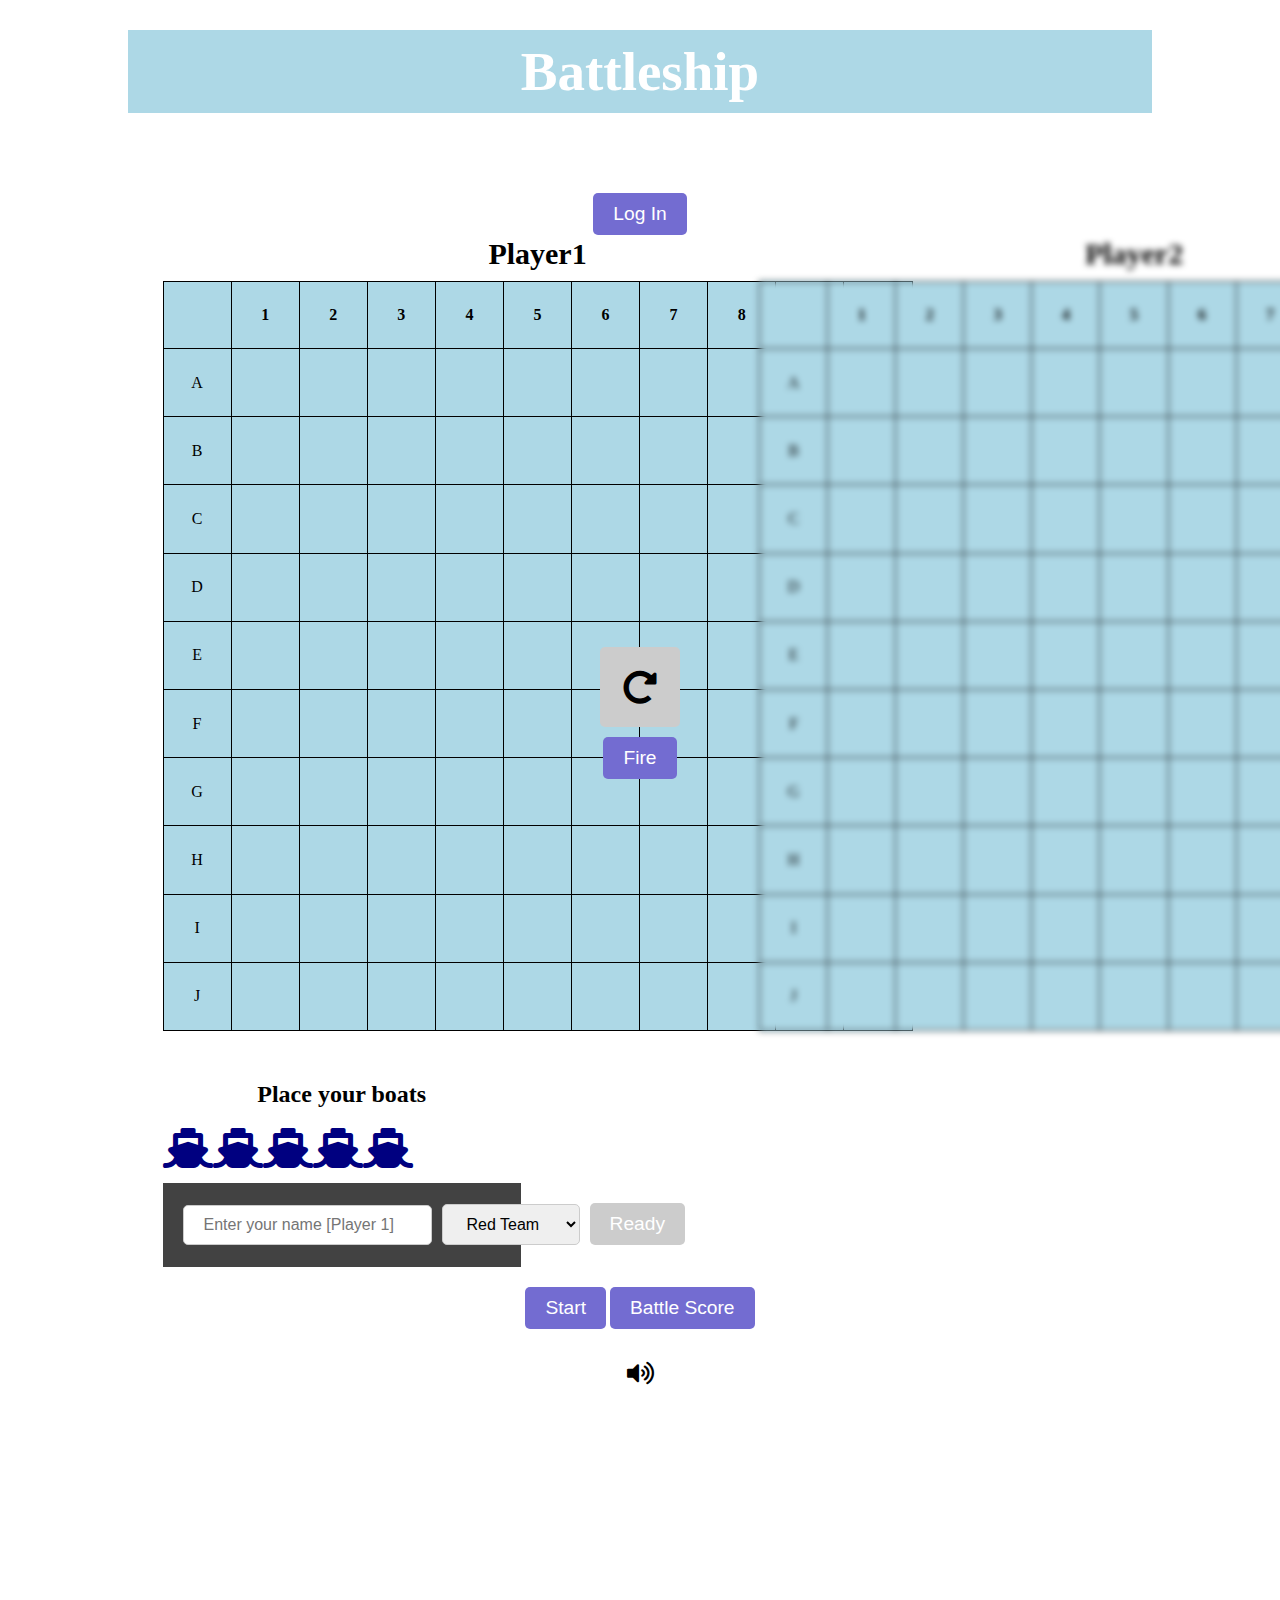
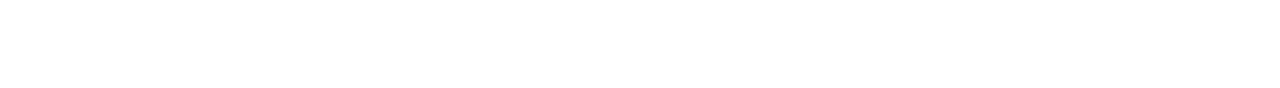
==== html/index.html @ 6b4f92b7 "rearranged files expanded css" ====
<!DOCTYPE html>
<html lang="en">
<head>
  <meta charset="UTF-8">
  <title>Battleship Game</title>
  <link rel="stylesheet" href="https://cdnjs.cloudflare.com/ajax/libs/font-awesome/5.15.4/css/all.min.css">
  <link rel="stylesheet" href="style.css">
</head>
<body>
  

  <header class="navbar"></header>
  
  
  <div class="container">
    <h1 class="header">Battleship</h1>
    <button id="loginButton">Log In</button>

    <!-- Battleship game tables -->

    <div class="tables-container">

     <div class="table-wrapper">

     <table class="battleship-table" id="gameTable1">

      <caption id="tableCaption1">Player1</caption> <!-- Initial caption for the table -->

      <thead>

        <tr>
          <th></th> <!-- Empty cell for spacing -->
          <th>1</th> <!-- Column numbers -->
          <th>2</th>
          <th>3</th>
          <th>4</th>
          <th>5</th>
          <th>6</th>
          <th>7</th>
          <th>8</th>
          <th>9</th>
          <th>10</th>
        </tr>
      </thead>
      <tbody>
        <!-- Rows -->
        <tr>
          <td>A</td> <!-- Row labels -->
          <td id="A1"></td>
          <td id="A2"></td>
          <td id="A3"></td>
          <td id="A4"></td>
          <td id="A5"></td>
          <td id="A6"></td>
          <td id="A7"></td>
          <td id="A8"></td>
          <td id="A9"></td>
          <td id="A10"></td> 
        </tr>
        <tr>
          <td>B</td> <!-- Row labels -->
          <td id="B1"></td>
          <td id="B2"></td>
          <td id="B3"></td>
          <td id="B4"></td>
          <td id="B5"></td>
          <td id="B6"></td>
          <td id="B7"></td>
          <td id="B8"></td>
          <td id="B9"></td>
          <td id="B10"></td> 
        </tr>
        <tr>
          <td>C</td> <!-- Row labels -->
          <td id="C1"></td>
          <td id="C2"></td>
          <td id="C3"></td>
          <td id="C4"></td>
          <td id="C5"></td>
          <td id="C6"></td>
          <td id="C7"></td>
          <td id="C8"></td>
          <td id="C9"></td>
          <td id="C10"></td>  
        </tr>
        <tr>
          <td>D</td> <!-- Row labels -->
          <td id="D1"></td>
          <td id="D2"></td>
          <td id="D3"></td>
          <td id="D4"></td>
          <td id="D5"></td>
          <td id="D6"></td>
          <td id="D7"></td>
          <td id="D8"></td>
          <td id="D9"></td>
          <td id="D10"></td>  
        </tr>
        <tr>
          <td>E</td> <!-- Row labels -->
          <td id="E1"></td>
          <td id="E2"></td>
          <td id="E3"></td>
          <td id="E4"></td>
          <td id="E5"></td>
          <td id="E6"></td>
          <td id="E7"></td>
          <td id="E8"></td>
          <td id="E9"></td>
          <td id="E10"></td> 
        </tr>
        <tr>
          <td>F</td> <!-- Row labelsss -->
          <td id="F1"></td>
          <td id="F2"></td>
          <td id="F3"></td>
          <td id="F4"></td>
          <td id="F5"></td>
          <td id="F6"></td>
          <td id="F7"></td>
          <td id="F8"></td>
          <td id="F9"></td>
          <td id="F10"></td> 
        </tr>
        <tr>
          <td>G</td> <!-- Row labels -->
          <td id="G1"></td>
          <td id="G2"></td>
          <td id="G3"></td>
          <td id="G4"></td>
          <td id="G5"></td>
          <td id="G6"></td>
          <td id="G7"></td>
          <td id="G8"></td>
          <td id="G9"></td>
          <td id="G10"></td>  
        </tr>
        <tr>
          <td>H</td> <!-- Row labels -->
          <td id="H1"></td>
          <td id="H2"></td>
          <td id="H3"></td>
          <td id="H4"></td>
          <td id="H5"></td>
          <td id="H6"></td>
          <td id="H7"></td>
          <td id="H8"></td>
          <td id="H9"></td>
          <td id="H10"></td> 
        </tr>
        <tr>
          <td>I</td> <!-- Row labels -->
          <td id="I1"></td>
          <td id="I2"></td>
          <td id="I3"></td>
          <td id="I4"></td>
          <td id="I5"></td>
          <td id="I6"></td>
          <td id="I7"></td>
          <td id="I8"></td>
          <td id="I9"></td>
          <td id="I10"></td>  
        </tr>
        <tr>
          <td>J</td> <!-- Row labels -->
          <td id="J1"></td>
          <td id="J2"></td>
          <td id="J3"></td>
          <td id="J4"></td>
          <td id="J5"></td>
          <td id="J6"></td>
          <td id="J7"></td>
          <td id="J8"></td>
          <td id="J9"></td>
          <td id="J10"></td> 
        </tr>
      </tbody>
    </table>

    <h2>Place your boats</h2>

    <div class="boat-icons">
      <i class="fas fa-ship boat-icon small draggable" draggable="true" id="boat1"></i>
      <i class="fas fa-ship boat-icon medium draggable" draggable="true" id="boat2"></i>
      <i class="fas fa-ship boat-icon large draggable" draggable="true" id="boat3"></i>
      <i class="fas fa-ship boat-icon extra-large draggable" draggable="true" id="boat4"></i>
      <i class="fas fa-ship boat-icon mega draggable" draggable="true" id="boat5"></i>
      <!-- Add other boat icons -->
    </div>

    <div class="user-inputs1">
      <input type="text" id="playerName1" placeholder="Enter your name [Player 1]" class="text-input">
      <select id="gameOptions1" class="dropdown-select">
        <option value="option1" class="red-team">Red Team</option>
        <option value="option2" class="blue-team">Blue Team</option>
      </select>
      <button id="ReadyButton1" class="ready-button">Ready</button>
    </div>
    </div>

    
    <div class="button-wrapper">
      <!-- Place this div between the two tables -->
      <div class="rotate-container">
        <button id="rotateButton" class="rotate-button">
          <i class="fas fa-redo-alt"></i> <!-- Font Awesome icon for rotation -->
        </button>
      </div>
      <!--       <div class="move-buttons">
        <button class="move-up">
          <i class="fas fa-arrow-up"></i>
        </button>
        <button class="move-down">
          <i class="fas fa-arrow-down"></i>
        </button>
        <button class="move-left">
          <i class="fas fa-arrow-left"></i>
        </button>
        <button class="move-right">
          <i class="fas fa-arrow-right"></i>
        </button>
      </div>
      -->

      <button id="attackButton">Fire</button>
    </div>
    

    

    <div class="table-wrapper blur-table">

    <table class="battleship-table" id="gameTable2">

      <!-- 
      <div class="boat-icons">
        <i class="fas fa-ship boat-icon small draggable" draggable="true" id="boat6"></i>
        <i class="fas fa-ship boat-icon medium draggable" draggable="true" id="boat7"></i>
        <i class="fas fa-ship boat-icon large draggable" draggable="true" id="boat8"></i>
        <i class="fas fa-ship boat-icon extra-large draggable" draggable="true" id="boat9"></i>
        <i class="fas fa-ship boat-icon mega draggable" draggable="true" id="boat10"></i>
      </div>
      -->

    <caption id="tableCaption2">Player2</caption> <!-- Initial caption for the table -->

      <thead>
        <tr>
          <th></th> <!-- Empty cell for spacing -->
          <th>1</th> <!-- Column numbers -->
          <th>2</th>
          <th>3</th>
          <th>4</th>
          <th>5</th>
          <th>6</th>
          <th>7</th>
          <th>8</th>
          <th>9</th>
          <th>10</th>
        </tr>
      </thead>
      <tbody>
        <!-- Rows -->
        <tr>
          <td>A</td> <!-- Row labels -->
          <td></td>
          <td></td>
          <td></td>
          <td></td>
          <td></td>
          <td></td>
          <td></td>
          <td></td>
          <td></td>
          <td></td> 
        </tr>
        <tr>
          <td>B</td> <!-- Row labels -->
          <td></td>
          <td></td>
          <td></td>
          <td></td>
          <td></td>
          <td></td>
          <td></td>
          <td></td>
          <td></td>
          <td></td> 
        </tr>
        <tr>
          <td>C</td> <!-- Row labels -->
          <td></td>
          <td></td>
          <td></td>
          <td></td>
          <td></td>
          <td></td>
          <td></td>
          <td></td>
          <td></td>
          <td></td> 
        </tr>
        <tr>
          <td>D</td> <!-- Row labels -->
          <td></td>
          <td></td>
          <td></td>
          <td></td>
          <td></td>
          <td></td>
          <td></td>
          <td></td>
          <td></td>
          <td></td> 
        </tr>
        <tr>
          <td>E</td> <!-- Row labels -->
          <td></td>
          <td></td>
          <td></td>
          <td></td>
          <td></td>
          <td></td>
          <td></td>
          <td></td>
          <td></td>
          <td></td> 
        </tr>
        <tr>
          <td>F</td> <!-- Row labels -->
          <td></td>
          <td></td>
          <td></td>
          <td></td>
          <td></td>
          <td></td>
          <td></td>
          <td></td>
          <td></td>
          <td></td> 
        </tr>
        <tr>
          <td>G</td> <!-- Row labels -->
          <td></td>
          <td></td>
          <td></td>
          <td></td>
          <td></td>
          <td></td>
          <td></td>
          <td></td>
          <td></td>
          <td></td> 
        </tr>
        <tr>
          <td>H</td> <!-- Row labels -->
          <td></td>
          <td></td>
          <td></td>
          <td></td>
          <td></td>
          <td></td>
          <td></td>
          <td></td>
          <td></td>
          <td></td> 
        </tr>
        <tr>
          <td>I</td> <!-- Row labels -->
          <td></td>
          <td></td>
          <td></td>
          <td></td>
          <td></td>
          <td></td>
          <td></td>
          <td></td>
          <td></td>
          <td></td> 
        </tr>
        <tr>
          <td>J</td> <!-- Row labels -->
          <td></td>
          <td></td>
          <td></td>
          <td></td>
          <td></td>
          <td></td>
          <td></td>
          <td></td>
          <td></td>
          <td></td> 
        </tr>
      </tbody>
    </table>

    

    <!--
    <div class="user-inputs2">
      <input type="text" id="playerName2" placeholder="Enter your name [Player 2]" class="text-input">
      <select id="gameOptions2" class="dropdown-select">
        <option value="option1" class="red-team">Red Team</option>
        <option value="option2" class="blue-team">Blue Team</option>
      </select>
      <button id="ReadyButton2" class="ready-button">Ready</button>
    </div>
     -->
     
    </div>
    </div>

    <button id="startButton">Start</button>
    <button id="scoreButton">Battle Score</button>

    
  <!-- Popup modal -->
  <div class="modal" id="popupModal">
    <div class="modal-content">
      <span class="close" onclick="closeModal()">&times;</span>
      <h2>Battle Score</h2>
      <!-- Add your popup content here -->
    </div>
  </div>

    <div class="volume">
      <i id="volumeIcon" class="fas fa-volume-up"></i>
    </div>
  </div>
  


  <script src="script.js"></script>
</body>
</html>
---- html/style.css ----
/*
header.navbar {
    background-color: navy;
    height: 50px; 
    width: 100%;
  }

*/

body {
    margin: 0;
    padding: 0;
    background-color: #ffffff;
    background-image: url(''); /* Replace 'path_to_your_image.jpg' with the path to your image */
    background-size: cover; /* Ensures the image covers the entire background */
    background-repeat: no-repeat; /* Prevents the image from repeating */
  }
  
  /* Style for the blue background on <h1> */
.header {
  background-color: lightblue;
  color: white; /* Set text color to white for better visibility */
  padding: 10px 0; /* Add padding to space the content */
  text-align: center; /* Center-align the text */
}


  .container {
    text-align: center;
    width: 80%; /* Adjust the width as needed */
    margin: 0 auto; /* Center the content */
    padding-top: 30px; /* Add padding to the top of the content to prevent overlap with the fixed header */
  }

  .user-inputs1 , .user-inputs2 {
    display: flex;
    align-items: center;
    margin-right: auto; /* Pushes it to the left */
    margin-top: 10px;
    background-color: #424242;
    padding: 20px;
  }
  
  h1 {
    font-size: 55px;
    margin-top: 0px;
    margin-bottom: 80px; /* Adjust the distance between the items */
    
  }
  
  button {
    padding: 10px 20px;
    font-size: 1.2em;
    border: none;
    cursor: pointer;
    background-color: rgb(115, 108, 209);
    color: white;
    border-radius: 5px;
    transition: background-color 0.2s ease;
    margin-bottom: 2px;
  }

/* Style for the button wrapper */
.button-wrapper {
  text-align: center; /* Center the button */
  margin-top: 400px; /* Adjust the margin from the top */
}

/* Style for the icon inside the button */
.rotate-button i {
  color: black; /* Icon color */
  font-size: 34px; /* Adjust icon size */
}

    /* Style for the rotate button */
    .rotate-button {
      width: 80px; /* Adjust width */
      height: 80px; /* Adjust height */
      background-color: #ccc; /* Button background color */
      border: none;
      cursor: pointer;
      margin: 10px; /* Adjust margin */
    }


 

    .ready-button {
    background-color: #ccc;
    }

  .red-team-background {
    background-color: red !important;
  }
  
  .blue-team-background {
    background-color: blue !important;
  }

  /* Remove the hover effect */
 

 

  .volume {
    margin-top: 30px;
    margin-bottom: 300px; /* Adjust the distance between the items */
    font-size: 24px;    
}
  
  .fa-volume-up,
  .fa-volume-off {
    font-size: 24px;
  }
  
  /* Style for muted icon */
  .fa-volume-off {
    color: red; /* Initial color when muted */
  }
  


/* Styling for text input */




.text-input, .dropdown-select {
    padding: 10px 20px; /* Increase padding to make the input larger */
    width: 250px; /* Increase width to make the input wider */
    margin-right: 10px;
    border-radius: 5px;
    border: 1px solid #ccc;
    font-size: 16px; /* Increase font size for larger text */
}




/* Styling for dropdown */




.dropdown {
  position: relative;
  display: inline-block;
}


.dropdown-select:hover {
  background-color: #f9f9f9; /* Change background color on hover */
}

/* Styling for dropdown animation */
.dropdown-select:focus {
  outline: none;
  box-shadow: 0 0 5px rgba(0, 0, 0, 0.3);
}

/* Add a down arrow icon */
.dropdown-select::after {
  content: '\25BC';
  position: absolute;
  top: 50%;
  right: 10px;
  transform: translateY(-50%);
  pointer-events: none;
}

/* For the Drop-down list color */

.team {
  color: white;
  padding: 10px 20px; /* Adjusted padding for dropdown options */
  border-radius: 5px;
  border: 1px solid #ccc;
  cursor: pointer;
  transition: background-color 0.3s ease;
}

.red-team:hover {
  background-color: red;
  color: white;
}

.blue-team:hover {
  background-color: blue;
  color: white;
}





/* Popup modal styles */





.modal {
  display: none;
  position: fixed;
  z-index: 1;
  left: 0;
  top: 0;
  width: 100%;
  height: 100%;
  overflow: auto;
  background-color: rgba(0,0,0,0.5); /* Semi-transparent background */
}

.modal-content {
  background-color: #fff;
  margin: 20% auto;
  padding: 20px;
  border-radius: 5px;
  width: 60%;
  text-align: center;
}

.close {
  color: #aaa;
  float: right;
  font-size: 28px;
  font-weight: bold;
}

.close:hover,
.close:focus {
  color: black;
  text-decoration: none;
  cursor: pointer;
}






/* Style for the Battleship table */






.tables-container {
  display: flex;
  justify-content: space-around;
  flex-wrap: wrap;
}

.table-wrapper {
  display: inline-block;
  width: 35%; /* Adjust the width as needed */
  margin-bottom: 20px; /* Adjust the margin as needed */
}



.caption {
  font-size: large;
}

.battleship-table {
  table-layout: fixed;
  border-collapse: collapse; /* Collapse table borders */
  width: 750px; /* Fixed width for the table */
  height: 750px; /* Fixed height for the table */
  margin-bottom: 50px; /* Add margin from the top */
}

/* Style for table header cells */
.battleship-table th {
  width: 50px; /* Fixed width for table header cells */
  height: 50px; /* Fixed height for table header cells */
  border: 1px solid #000; /* Add borders to table header cells */
  padding: 8px;
  text-align: center;
  cursor: pointer; /* Change cursor to pointer on hover */
}

/* Style for table data cells */
.battleship-table td {
  width: 50px; /* Fixed width for table data cells */
  height: 50px; /* Fixed height for table data cells */
  border: 1px solid #000; /* Add borders to table data cells */
  padding: 8px;
  text-align: center;
  cursor: pointer; /* Change cursor to pointer on hover */
}

/* Style to display cell content on hover */
.battleship-table td:hover {
  background-color: rgb(216, 216, 216); /* Change background color on hover */
  position: relative;
  border: 1px solid black;
}


/* Style for the table caption (Player1) */
.battleship-table caption {
  margin-bottom: 10px; /* Add margin from the bottom of the caption */
  font-weight: bold; /* Make the caption bold (example) */
  font-size: 30px;
}

#gameTable1 {
  background-color: lightblue; /* Background color for the first table */
}

#gameTable2 {
  background-color: lightblue; /* Background color for the second table */
}

/* Add a blur effect to the second table */
.blur-table {
  filter: blur(3px); /* Adjust the blur intensity */
}
/* Style for boat icons */



.boat-icons {
  display: flex;
  align-items: center;
 
  margin-bottom: 15px;
}

.boat-icon {
  font-size: 40px;
  color: navy;
}

/* Different boat icon sizes */
.small {
  font-size: 40px;
}

.medium {
  font-size: 40px;
}

.large {
  font-size: 40px;
}

.extra-large {
  font-size: 40px;
}

.mega {
  font-size: 40px;
}
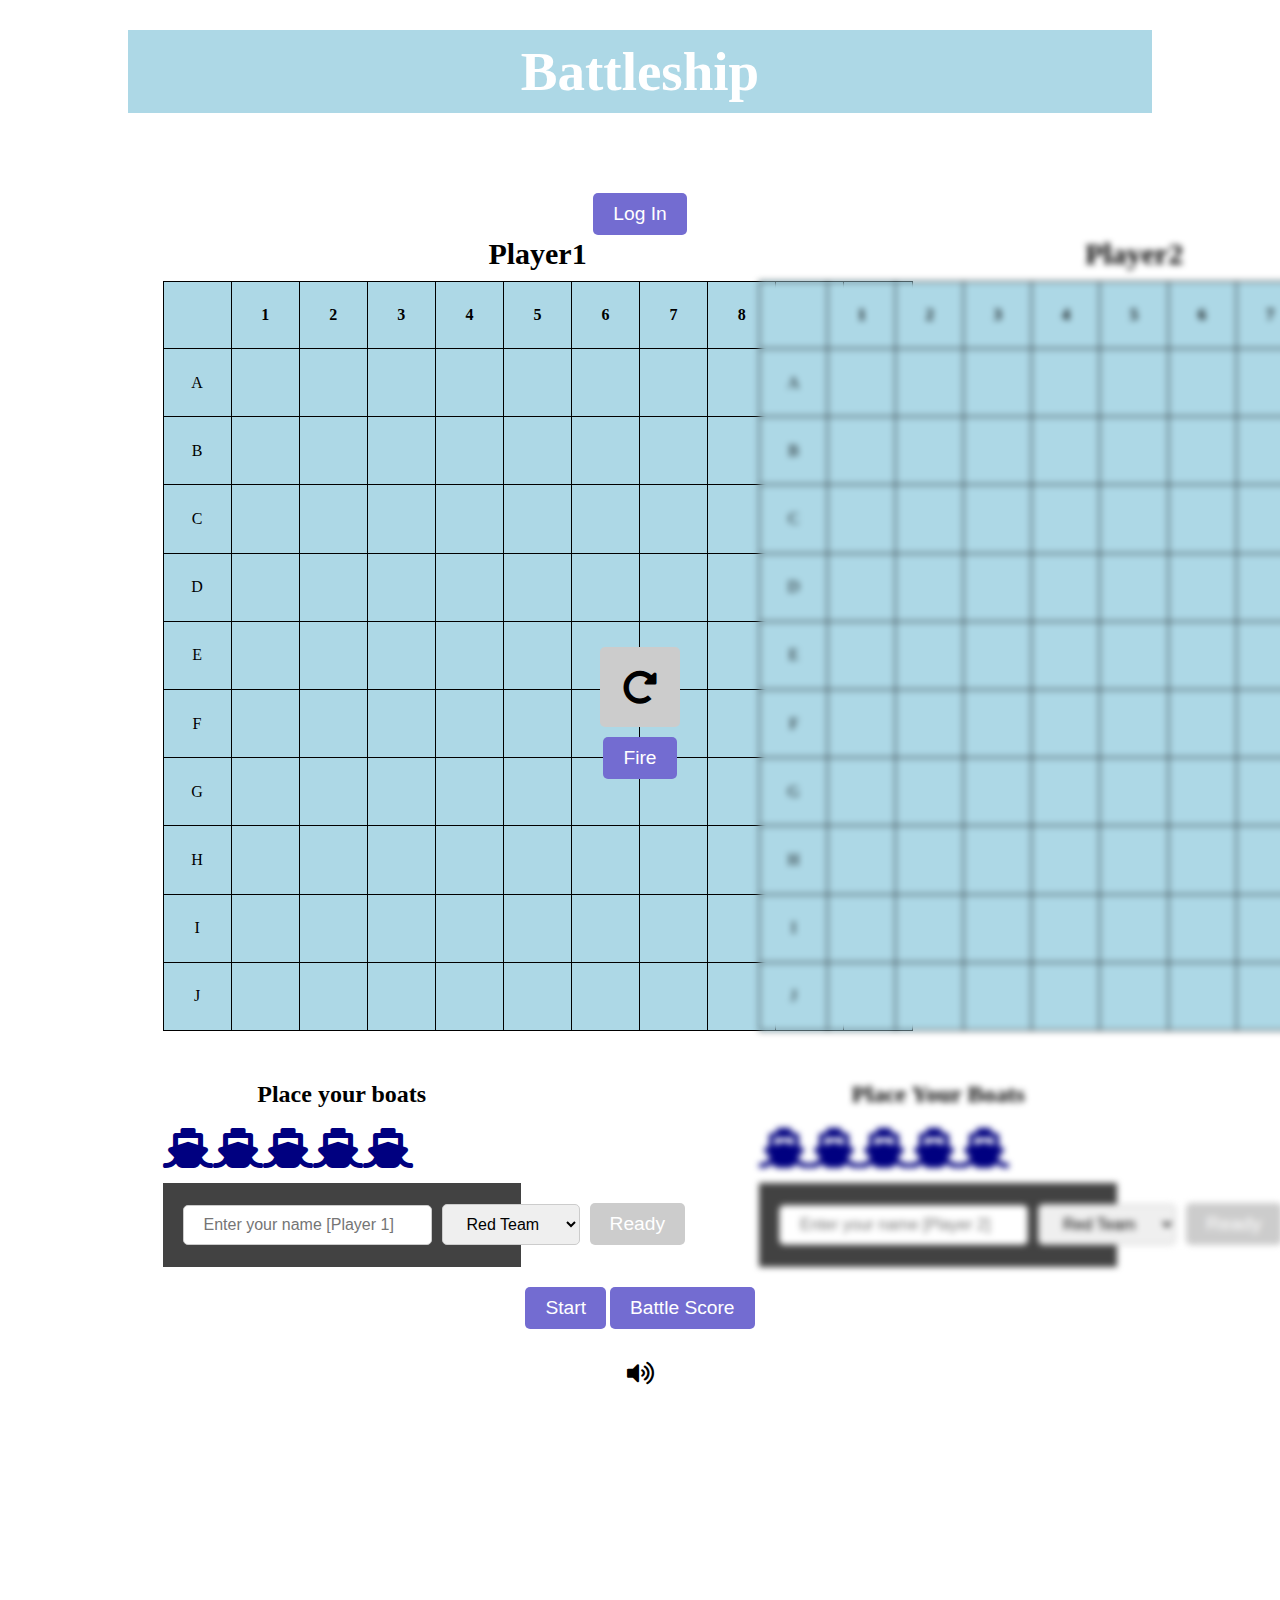
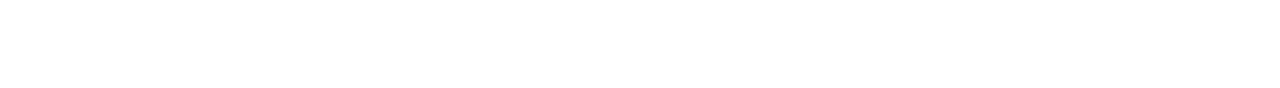
==== commit 45981d0f: "." ====
--- a/html/index.html
+++ b/html/index.html
@@ -232,15 +232,6 @@
 
     <table class="battleship-table" id="gameTable2">
 
-      <!-- 
-      <div class="boat-icons">
-        <i class="fas fa-ship boat-icon small draggable" draggable="true" id="boat6"></i>
-        <i class="fas fa-ship boat-icon medium draggable" draggable="true" id="boat7"></i>
-        <i class="fas fa-ship boat-icon large draggable" draggable="true" id="boat8"></i>
-        <i class="fas fa-ship boat-icon extra-large draggable" draggable="true" id="boat9"></i>
-        <i class="fas fa-ship boat-icon mega draggable" draggable="true" id="boat10"></i>
-      </div>
-      -->
 
     <caption id="tableCaption2">Player2</caption> <!-- Initial caption for the table -->
 
@@ -395,8 +386,18 @@
     </table>
 
     
-
-    <!--
+    <h2>Place Your Boats</h2>  
+
+    <div class="boat-icons">
+      <i class="fas fa-ship boat-icon small draggable" draggable="true" id="boat6"></i>
+      <i class="fas fa-ship boat-icon medium draggable" draggable="true" id="boat7"></i>
+      <i class="fas fa-ship boat-icon large draggable" draggable="true" id="boat8"></i>
+      <i class="fas fa-ship boat-icon extra-large draggable" draggable="true" id="boat9"></i>
+      <i class="fas fa-ship boat-icon mega draggable" draggable="true" id="boat10"></i>
+    </div>
+    
+
+    
     <div class="user-inputs2">
       <input type="text" id="playerName2" placeholder="Enter your name [Player 2]" class="text-input">
       <select id="gameOptions2" class="dropdown-select">
@@ -405,7 +406,7 @@
       </select>
       <button id="ReadyButton2" class="ready-button">Ready</button>
     </div>
-     -->
+     
      
     </div>
     </div>
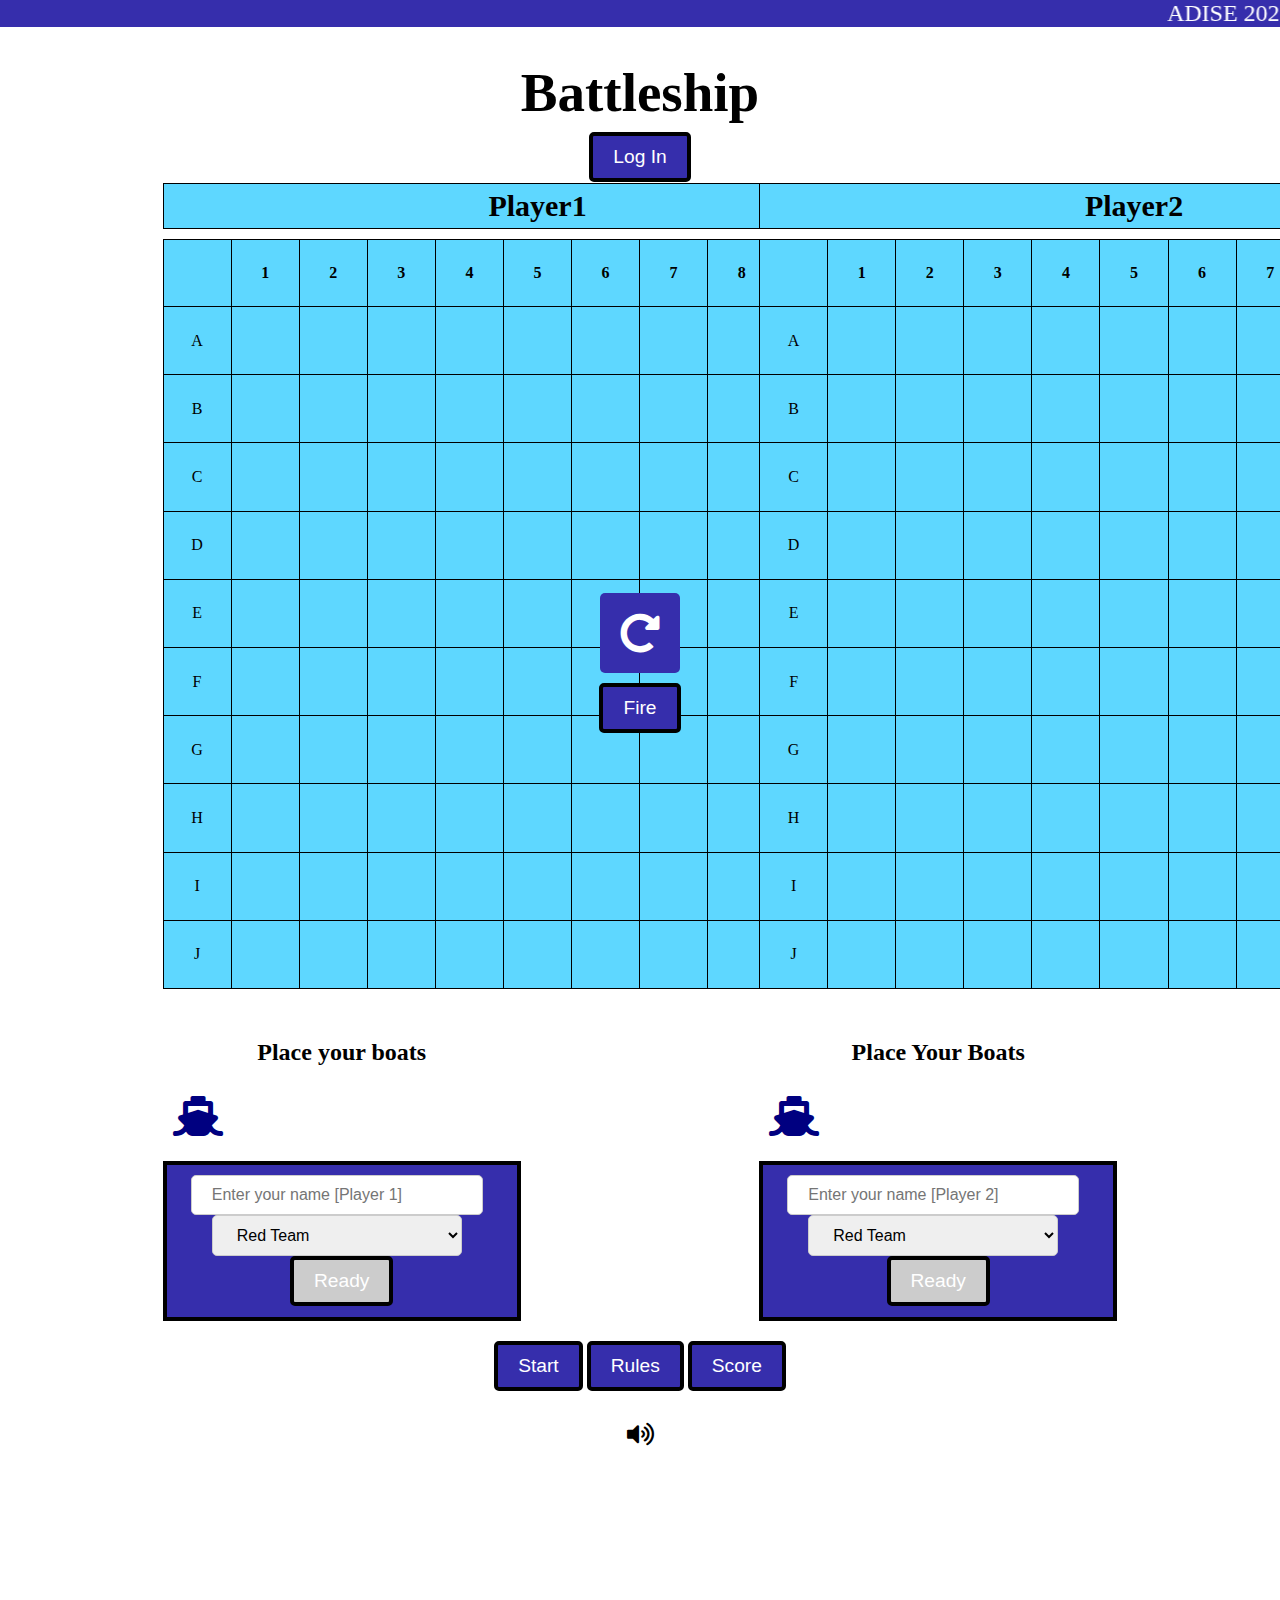
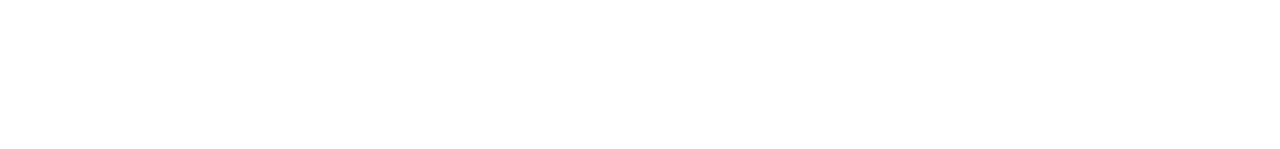
==== commit a02e9d01: "buttons / rules" ====
--- a/html/index.html
+++ b/html/index.html
@@ -9,8 +9,11 @@
 <body>
   
 
-  <header class="navbar"></header>
-  
+  <header>
+    <marquee behavior="scroll" direction="left" scrollamount="15">
+      <i class="fas fa-hand-gun"></i> ADISE 2023 | BATTLESHIP GAME
+    </marquee>
+  </header>  
   
   <div class="container">
     <h1 class="header">Battleship</h1>
@@ -181,12 +184,16 @@
 
     <div class="boat-icons">
       <i class="fas fa-ship boat-icon small draggable" draggable="true" id="boat1"></i>
-      <i class="fas fa-ship boat-icon medium draggable" draggable="true" id="boat2"></i>
-      <i class="fas fa-ship boat-icon large draggable" draggable="true" id="boat3"></i>
-      <i class="fas fa-ship boat-icon extra-large draggable" draggable="true" id="boat4"></i>
-      <i class="fas fa-ship boat-icon mega draggable" draggable="true" id="boat5"></i>
+      <!--
+      <i class="fas fa-ship boat-icon medium draggable " draggable="true" id="boat2"></i>
+      <i class="fas fa-ship boat-icon large draggable " draggable="true" id="boat3"></i>
+      <i class="fas fa-ship boat-icon extra-large draggable " draggable="true" id="boat4"></i>
+      <i class="fas fa-ship boat-icon mega draggable " draggable="true" id="boat5"></i>
+      -->
       <!-- Add other boat icons -->
     </div>
+
+    <!--    <button onclick="duplicateIcon()">Duplicate Icon</button>   -->
 
     <div class="user-inputs1">
       <input type="text" id="playerName1" placeholder="Enter your name [Player 1]" class="text-input">
@@ -390,10 +397,12 @@
 
     <div class="boat-icons">
       <i class="fas fa-ship boat-icon small draggable" draggable="true" id="boat6"></i>
-      <i class="fas fa-ship boat-icon medium draggable" draggable="true" id="boat7"></i>
+      <!--
+      <i class="fas fa-ship boat-icon medium draggable " draggable="true" id="boat7"></i>
       <i class="fas fa-ship boat-icon large draggable" draggable="true" id="boat8"></i>
       <i class="fas fa-ship boat-icon extra-large draggable" draggable="true" id="boat9"></i>
       <i class="fas fa-ship boat-icon mega draggable" draggable="true" id="boat10"></i>
+      -->
     </div>
     
 
@@ -412,24 +421,41 @@
     </div>
 
     <button id="startButton">Start</button>
-    <button id="scoreButton">Battle Score</button>
-
-    
-  <!-- Popup modal -->
-  <div class="modal" id="popupModal">
-    <div class="modal-content">
-      <span class="close" onclick="closeModal()">&times;</span>
-      <h2>Battle Score</h2>
-      <!-- Add your popup content here -->
-    </div>
+
+    <!-- Rules Button -->
+<button id="rulesButton">Rules</button>
+
+<div id="rulesModal" class="modal">
+  <div class="modal-content">
+    <span class="close">&times;</span>
+    <h2>Rules</h2>
+    <h3>Αρχική στήση:</h3> Κάθε παίκτης τοποθετεί τα πλοία του σε ένα πλέγμα, το οποίο είναι ένας πίνακας 10x10. Τα πλοία μπορούν να τοποθετηθούν οριζόντια ή κάθετα και δεν μπορούν να ακουμπούν ή να επικαλύπτονται μεταξύ τους. 
+
+      <h3>Σειρά παιξίματος:</h3> Οι παίκτες εναλλάσσονται στο να πυροβολούν σε διάφορα κελιά του αντιπάλου τους για να ανακαλύψουν πού βρίσκονται τα πλοία του.
+  
+      <h3>Χτύπημα ή Αστοχία:</h3> Αν ένας παίκτης πυροβολήσει ένα κελί και υπάρχει πλοίο του αντιπάλου εκεί, τότε είναι χτύπημα. Ο παίκτης που πέτυχε ένα πλοίο έχει το δικαίωμα να συνεχίσει τη σειρά του και να πυροβολήσει ξανά. Αλλιώς, είναι αστοχία και την σειρά παίρνει ο άλλος παίκτης.
+  
+      <h3>Αναγγελία Ναυάγιου:</h3> Όταν ένα πλοίο βυθίζεται, ο παίκτης ανακοινώνει στον αντίπαλό του ποιο πλοίο βυθίστηκε.
+  
+      <h3>Νίκη:</h3> Ο στόχος είναι να βυθίσετε όλα τα πλοία του αντιπάλου σας πριν αυτός βυθίσει τα δικά σας.</p>
   </div>
+</div>
+
+<!-- Score Button -->
+<button id="scoreButton">Score</button>
+
+<div id="scoreModal" class="modal">
+  <div class="modal-content">
+    <span class="close">&times;</span>
+    <h2>Score</h2>
+    <p>Your score is...</p>
+  </div>
+</div>
 
     <div class="volume">
       <i id="volumeIcon" class="fas fa-volume-up"></i>
     </div>
   </div>
-  
-
 
   <script src="script.js"></script>
 </body>
--- a/html/style.css
+++ b/html/style.css
@@ -1,26 +1,22 @@
-/*
-header.navbar {
-    background-color: navy;
-    height: 50px; 
-    width: 100%;
-  }
-
-*/
+marquee {
+  font-size: 24px; /* Change the font size to your preference */
+  background-color:  rgb(54, 46, 172);
+  color: #ffffff;
+}
 
 body {
     margin: 0;
     padding: 0;
     background-color: #ffffff;
-    background-image: url(''); /* Replace 'path_to_your_image.jpg' with the path to your image */
+    background-image: url('adise1.jpg'); /* Replace 'path_to_your_image.jpg' with the path to your image */
     background-size: cover; /* Ensures the image covers the entire background */
     background-repeat: no-repeat; /* Prevents the image from repeating */
   }
   
   /* Style for the blue background on <h1> */
 .header {
-  background-color: lightblue;
-  color: white; /* Set text color to white for better visibility */
-  padding: 10px 0; /* Add padding to space the content */
+  color: rgb(0, 0, 0); /* Set text color to white for better visibility */
+  paddingrgb(0, 0, 0)x 0; /* Add padding to space the content */
   text-align: center; /* Center-align the text */
 }
 
@@ -32,19 +28,30 @@
     padding-top: 30px; /* Add padding to the top of the content to prevent overlap with the fixed header */
   }
 
-  .user-inputs1 , .user-inputs2 {
-    display: flex;
-    align-items: center;
-    margin-right: auto; /* Pushes it to the left */
-    margin-top: 10px;
-    background-color: #424242;
-    padding: 20px;
-  }
+/* CSS to set background color for the container */
+.user-inputs1, .user-inputs2 {
+  background-color:  rgb(54, 46, 172);
+  /* Additional styling */
+  padding: 10px;
+  border: 4px solid #000; /* Optional: Add border for visibility */
+}
+/* Additional styling for input, select, and button */
+.text-input {
+  border: 4px solid black;
+
+}
+.dropdown-select {
+  border: 4px solid black;
+
+}
+.ready-button {
+  border: 4px solid black;
+}
   
   h1 {
     font-size: 55px;
     margin-top: 0px;
-    margin-bottom: 80px; /* Adjust the distance between the items */
+    margin-bottom: 8px; /* Adjust the distance between the items */
     
   }
   
@@ -53,11 +60,14 @@
     font-size: 1.2em;
     border: none;
     cursor: pointer;
-    background-color: rgb(115, 108, 209);
+    background-color: rgb(54, 46, 172);
     color: white;
     border-radius: 5px;
     transition: background-color 0.2s ease;
-    margin-bottom: 2px;
+    margin-top: 0px;
+    margin-bottom: 1px;
+    border: 4px solid black;
+
   }
 
 /* Style for the button wrapper */
@@ -68,15 +78,15 @@
 
 /* Style for the icon inside the button */
 .rotate-button i {
-  color: black; /* Icon color */
-  font-size: 34px; /* Adjust icon size */
+  color: rgb(255, 255, 255); /* Icon color */
+  font-size: 40px; /* Adjust icon size */
 }
 
     /* Style for the rotate button */
     .rotate-button {
       width: 80px; /* Adjust width */
       height: 80px; /* Adjust height */
-      background-color: #ccc; /* Button background color */
+      background-color:  rgb(54, 46, 172); /* Button background color */
       border: none;
       cursor: pointer;
       margin: 10px; /* Adjust margin */
@@ -209,6 +219,7 @@
   height: 100%;
   overflow: auto;
   background-color: rgba(0,0,0,0.5); /* Semi-transparent background */
+  font-size: larger;
 }
 
 .modal-content {
@@ -242,7 +253,12 @@
 /* Style for the Battleship table */
 
 
-
+#tableCaption1 , #tableCaption2 {
+  background-color:  rgb(94, 215, 255);
+  /* Additional styling */
+  padding: 5px;
+  border: 1px solid #000; /* Optional: Add border for visibility */
+}
 
 
 
@@ -294,7 +310,7 @@
 
 /* Style to display cell content on hover */
 .battleship-table td:hover {
-  background-color: rgb(216, 216, 216); /* Change background color on hover */
+  background-color: rgb(255, 0, 0); /* Change background color on hover */
   position: relative;
   border: 1px solid black;
 }
@@ -308,28 +324,33 @@
 }
 
 #gameTable1 {
-  background-color: lightblue; /* Background color for the first table */
+  background-color: rgb(94, 215, 255); /* Background color for the first table */
 }
 
 #gameTable2 {
-  background-color: lightblue; /* Background color for the second table */
-}
-
-/* Add a blur effect to the second table */
+  background-color:rgb(94, 215, 255); /* Background color for the second table */
+}
+
+/* Add a blur effect to the second table 
 .blur-table {
-  filter: blur(3px); /* Adjust the blur intensity */
-}
+  filter: blur(3px);  Adjust the blur intensity */
+
 /* Style for boat icons */
 
 
 
 .boat-icons {
   display: flex;
-  align-items: center;
+  flex-direction: column;
+  align-items: flex-start;
  
   margin-bottom: 15px;
 }
 
+.boat-icons .boat-icon {
+  margin: 10px;
+}
+
 .boat-icon {
   font-size: 40px;
   color: navy;
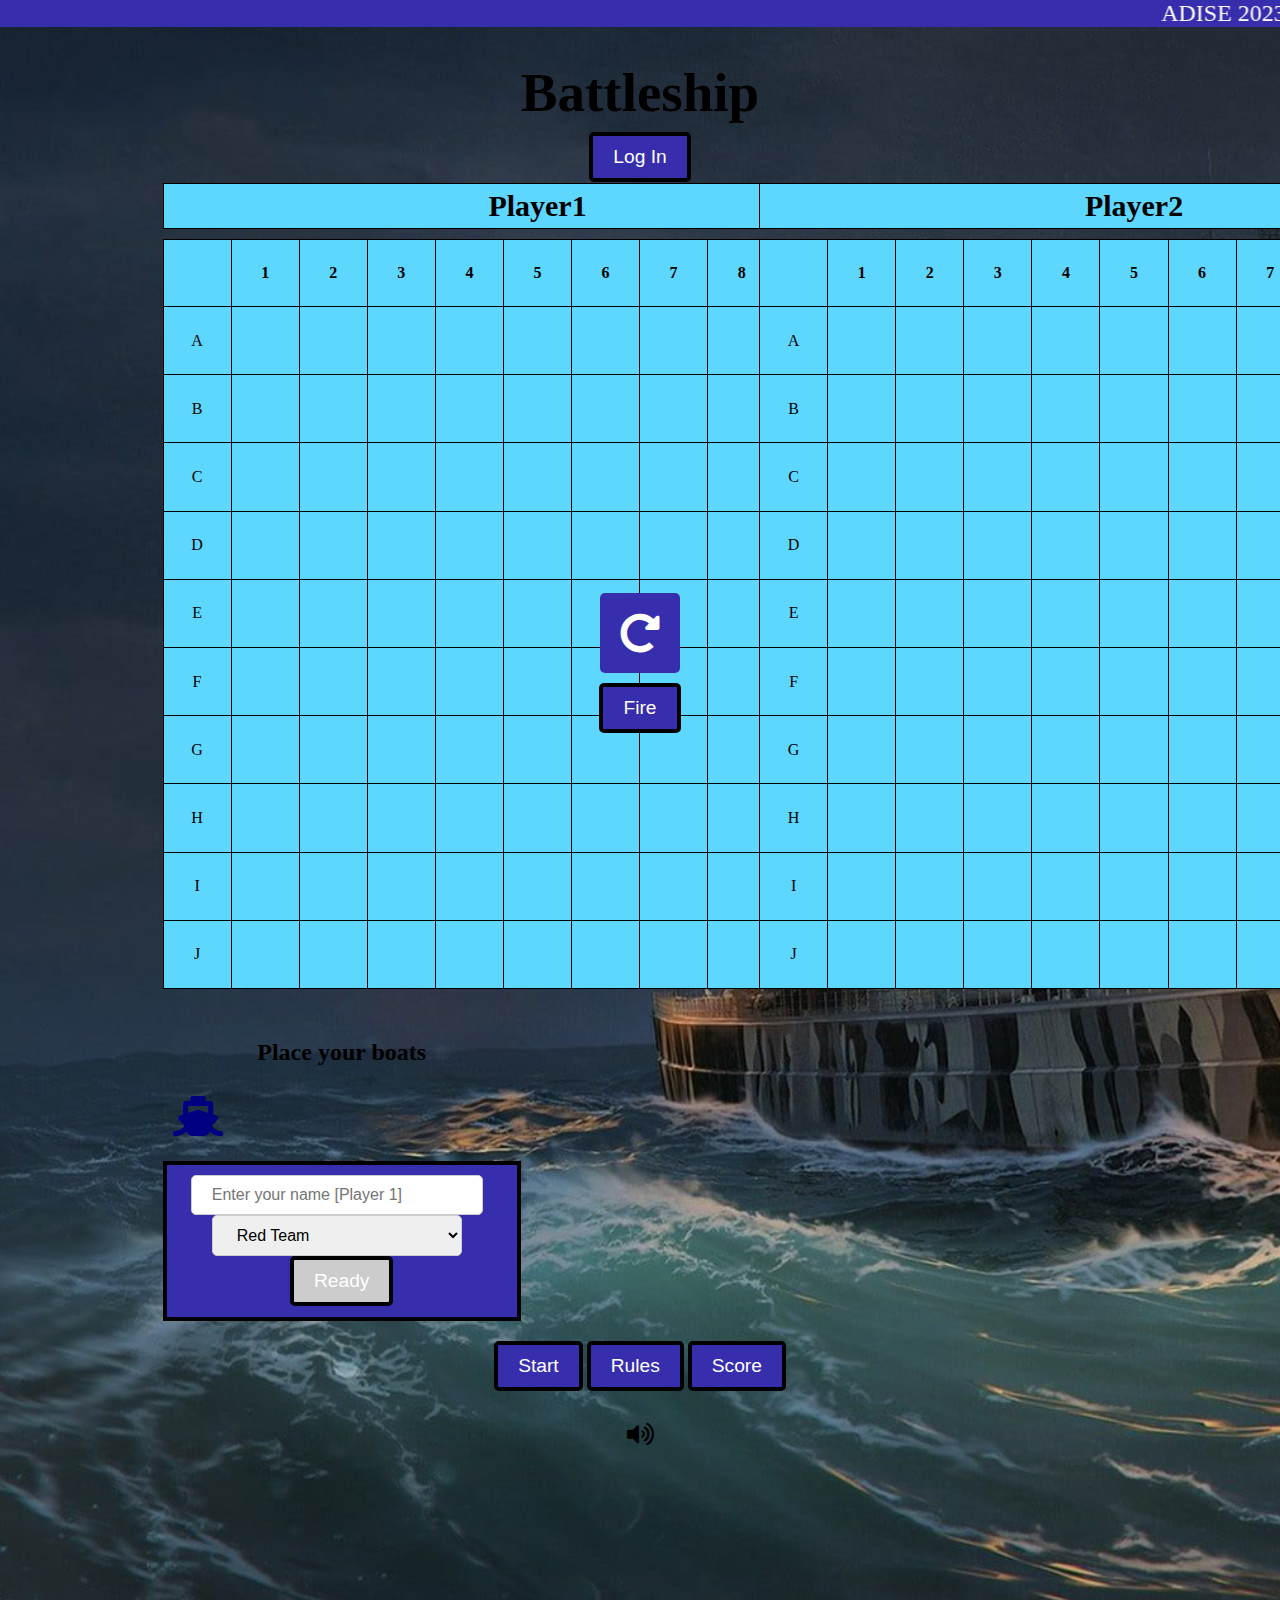
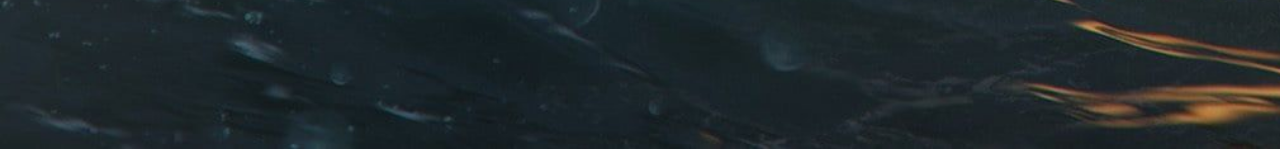
==== commit 6e29c4f6: "Merge branch 'main' of https://github.com/iee-ihu-gr-course1941/ADISE23_battleshipp" ====
--- a/html/index.html
+++ b/html/index.html
@@ -3,6 +3,7 @@
 <head>
   <meta charset="UTF-8">
   <title>Battleship Game</title>
+  <link rel="icon" type="image/png" href="adise2.jpg">
   <link rel="stylesheet" href="https://cdnjs.cloudflare.com/ajax/libs/font-awesome/5.15.4/css/all.min.css">
   <link rel="stylesheet" href="style.css">
 </head>
@@ -393,28 +394,28 @@
     </table>
 
     
-    <h2>Place Your Boats</h2>  
+    <!-- <h2>Place Your Boats</h2>  
 
     <div class="boat-icons">
       <i class="fas fa-ship boat-icon small draggable" draggable="true" id="boat6"></i>
-      <!--
+      
       <i class="fas fa-ship boat-icon medium draggable " draggable="true" id="boat7"></i>
       <i class="fas fa-ship boat-icon large draggable" draggable="true" id="boat8"></i>
       <i class="fas fa-ship boat-icon extra-large draggable" draggable="true" id="boat9"></i>
       <i class="fas fa-ship boat-icon mega draggable" draggable="true" id="boat10"></i>
-      -->
-    </div>
-    
-
-    
-    <div class="user-inputs2">
+      
+    </div> -->
+    
+
+    
+    <!-- <div class="user-inputs2">
       <input type="text" id="playerName2" placeholder="Enter your name [Player 2]" class="text-input">
       <select id="gameOptions2" class="dropdown-select">
         <option value="option1" class="red-team">Red Team</option>
         <option value="option2" class="blue-team">Blue Team</option>
       </select>
       <button id="ReadyButton2" class="ready-button">Ready</button>
-    </div>
+    </div> -->
      
      
     </div>
@@ -457,6 +458,8 @@
     </div>
   </div>
 
+  <script src="https://code.jquery.com/jquery-3.6.0.min.js"></script>
+
   <script src="script.js"></script>
 </body>
 </html>
--- a/html/style.css
+++ b/html/style.css
@@ -8,7 +8,7 @@
     margin: 0;
     padding: 0;
     background-color: #ffffff;
-    background-image: url('adise1.jpg'); /* Replace 'path_to_your_image.jpg' with the path to your image */
+    background-image: url('adise4.jpg'); /* Replace 'path_to_your_image.jpg' with the path to your image */
     background-size: cover; /* Ensures the image covers the entire background */
     background-repeat: no-repeat; /* Prevents the image from repeating */
   }
